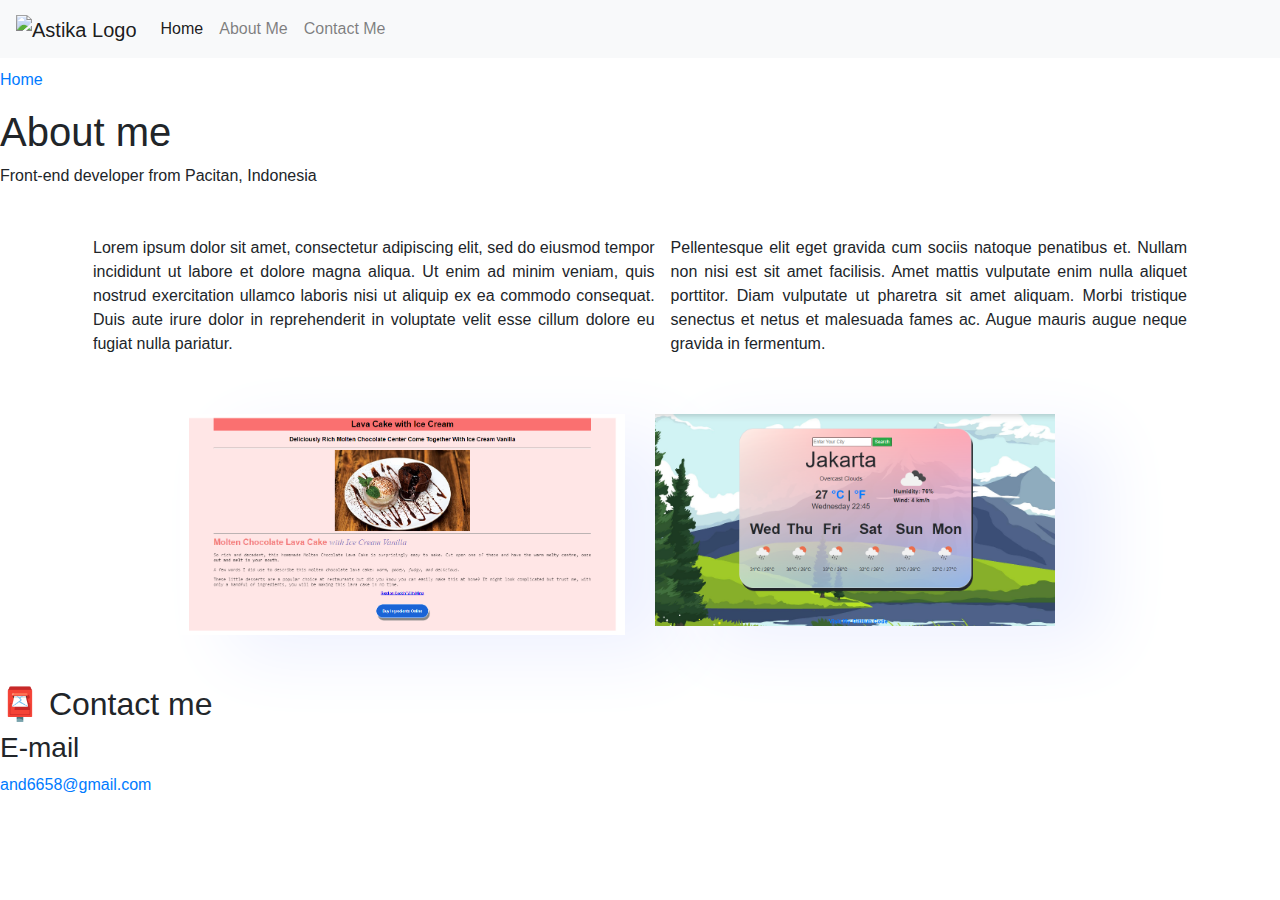
==== about.html @ c6378408 "Add files via upload" ====
<!DOCTYPE html>
<html lang="en">
  <head>
    <meta charset="UTF-8" />
    <meta name="viewport" content="width=device-width, initial-scale=1.0" />
    <meta http-equiv="X-UA-Compatible" content="ie=edge" />
    <link href="style.css" rel="stylesheet" type="text/css" />
    <title>About</title>
    <!-- CSS only -->
    <link
      rel="stylesheet"
      href="https://cdn.jsdelivr.net/npm/bootstrap@4.3.1/dist/css/bootstrap.min.css"
      integrity="sha384-ggOyR0iXCbMQv3Xipma34MD+dH/1fQ784/j6cY/iJTQUOhcWr7x9JvoRxT2MZw1T"
      crossorigin="anonymous"
    />
    <!-- JavaScript Bundle with Popper -->
    <script
      src="https://code.jquery.com/jquery-3.3.1.slim.min.js"
      integrity="sha384-q8i/X+965DzO0rT7abK41JStQIAqVgRVzpbzo5smXKp4YfRvH+8abtTE1Pi6jizo"
      crossorigin="anonymous"
    ></script>
    <script
      src="https://cdn.jsdelivr.net/npm/popper.js@1.14.7/dist/umd/popper.min.js"
      integrity="sha384-UO2eT0CpHqdSJQ6hJty5KVphtPhzWj9WO1clHTMGa3JDZwrnQq4sF86dIHNDz0W1"
      crossorigin="anonymous"
    ></script>
    <script
      src="https://cdn.jsdelivr.net/npm/bootstrap@4.3.1/dist/js/bootstrap.min.js"
      integrity="sha384-JjSmVgyd0p3pXB1rRibZUAYoIIy6OrQ6VrjIEaFf/nJGzIxFDsf4x0xIM+B07jRM"
      crossorigin="anonymous"
    ></script>
  </head>
  <body>
    <nav class="navbar navbar-expand-lg navbar-light bg-light">
    <a class="navbar-brand" href="index.html">
      <img src="logo.png" width="100" alt="Astika Logo" />
    </a>

      <button
        class="navbar-toggler"
        type="button"
        data-toggle="collapse"
        data-target="#navbarNav"
        aria-controls="navbarNav"
        aria-expanded="false"
        aria-label="Toggle navigation"
      >
        <span class="navbar-toggler-icon"></span>
      </button>
      <div class="collapse navbar-collapse" id="navbarNav">
        <ul class="navbar-nav">
          <li class="nav-item active">
            <a class="nav-link" href="index.html"
              >Home <span class="sr-only">(current)</span></a
            >
          </li>
          <li class="nav-item">
            <a class="nav-link" href="about.html#about-me">About Me</a>
          </li>
          <li class="nav-item">
            <a class="nav-link" href="about.html#contact-me">Contact Me</a>
          </li>
        </ul>
      </div>
    </nav>
    <p class="homepage"><a href="index.html" id="homepage">Home</a></p>
    <h1 class="about-me" id="about-me">About me</h1>
    <p class="from-pacitan">Front-end developer from Pacitan, Indonesia</p>
  </br>
  <div class="container">
    <div class="d-flex flex-row">
      <div class="p-2 text-justify">
      Lorem ipsum dolor sit amet, consectetur adipiscing elit, sed do eiusmod tempor incididunt ut labore et dolore magna aliqua. 
      Ut enim ad minim veniam, quis nostrud exercitation ullamco laboris nisi ut aliquip ex ea commodo consequat. 
      Duis aute irure dolor in reprehenderit in voluptate velit esse cillum dolore eu fugiat nulla pariatur. 
      </div>
      <div class="p-2 text-justify">
      Pellentesque elit eget gravida cum sociis natoque penatibus et. 
      Nullam non nisi est sit amet facilisis. 
      Amet mattis vulputate enim nulla aliquet porttitor. 
      Diam vulputate ut pharetra sit amet aliquam. Morbi tristique senectus et netus et malesuada fames ac. 
      Augue mauris augue neque gravida in fermentum. 
    </div>
    </div>
  </div>

   <div class="container">
      <div class="row justify-content-md-center">
        <div class="col-md-5">
          <img src="work1.PNG"  text-center width="500px" class="img-fluid" />
        </div>
        <div class="col-md-5">
          <img src="work2.PNG" text-center width="400px" class="img-fluid" />
        </div>
      </div>
    </div>

      <h2 class="contact-id" id="contact-id" >📮 Contact me</h2>
      <h3 class="my-contact">E-mail</h3>
        <p class="emailadrs"><a href="mailto:and6658@gmail.com">and6658@gmail.com</a></p>
  </body>
</html>
---- style.css ----
:root {
  --primary-color: #e0144c;
  --secondary-color: white;
  --box-shadow: 5px 5px #888888;
}

.navbar {
  margin-bottom: 10px;
}

h1.text-center {
  font-size: 100px;
  font-weight: bold;
}

h2.text-center {
  margin-top: 75px;
  font-size: 50px;
}

.front {
  text-align: center;
  color: #3c4048;
  font-size: 25px;
}

.flag {
  box-shadow: 5px 5px #888888;
}

.button {
  display: flex;
  flex-direction: row;
  justify-content: center;
  margin-top: 40px;
}

.button :link {
  color: var(--secondary-color);
  text-decoration: none;
}

.button :hover {
  color: var(--primary-color);
  background-color: azure;
}

.a {
  margin: 40px;
  margin-bottom: 100px;
  padding: 10px 20px;
  border-radius: 8px;
  font-size: 20px;
  box-shadow: var(--box-shadow);
  background-color: var(--primary-color);
}

.img-fluid {
  box-shadow: 50px 20px 75px #eef1ff;
}

.container {
  margin-bottom: 50px;
}

@media (max-width: 700px) {
  .text-center {
    position: relative;
    top: -60px;
    font-size: 1em;
  }
}
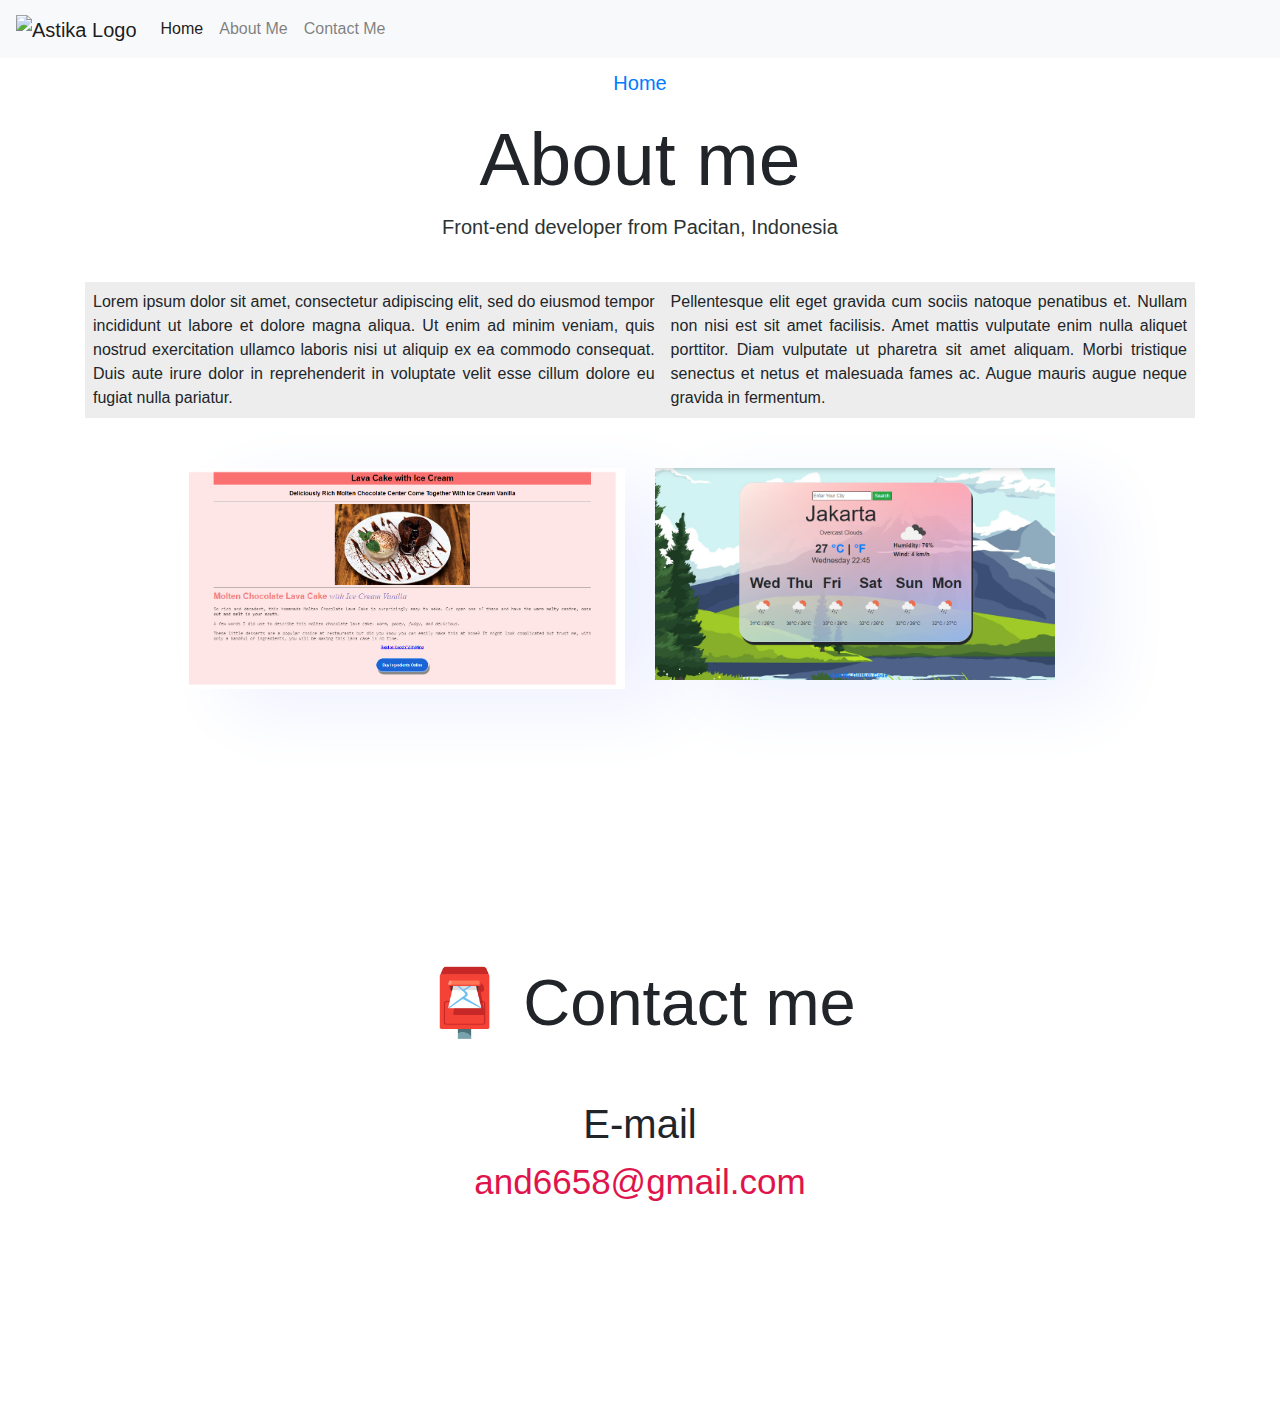
==== commit 885b623a: "Update about.html" ====
--- a/about.html
+++ b/about.html
@@ -58,7 +58,7 @@
             <a class="nav-link" href="about.html#about-me">About Me</a>
           </li>
           <li class="nav-item">
-            <a class="nav-link" href="about.html#contact-me">Contact Me</a>
+            <a class="nav-link" href="about.html#contact-id">Contact Me</a>
           </li>
         </ul>
       </div>
@@ -99,4 +99,4 @@
       <h3 class="my-contact">E-mail</h3>
         <p class="emailadrs"><a href="mailto:and6658@gmail.com">and6658@gmail.com</a></p>
   </body>
-</html>+</html>
--- a/style.css
+++ b/style.css
@@ -70,3 +70,50 @@
     font-size: 1em;
   }
 }
+
+.homepage {
+  margin-top: 0px;
+  text-align: center;
+  font-size: 20px;
+}
+
+.about-me {
+  margin-top: 10px;
+  text-align: center;
+  font-size: 75px;
+}
+
+.from-pacitan {
+  text-align: center;
+  color: #2c3333;
+  font-weight: lighter;
+  font-size: 20px;
+}
+
+.d-flex {
+  background-color: #ededed;
+}
+
+.contact-id {
+  text-align: center;
+  margin-top: 275px;
+  font-size: 65px;
+}
+
+.my-contact {
+  position: relative;
+  text-align: center;
+  top: 50px;
+  font-size: 40px;
+}
+
+.emailadrs {
+  text-align: center;
+  margin-bottom: 170px;
+  padding: 50px;
+  font-size: 35px;
+}
+
+.emailadrs :link {
+  color: var(--primary-color);
+}
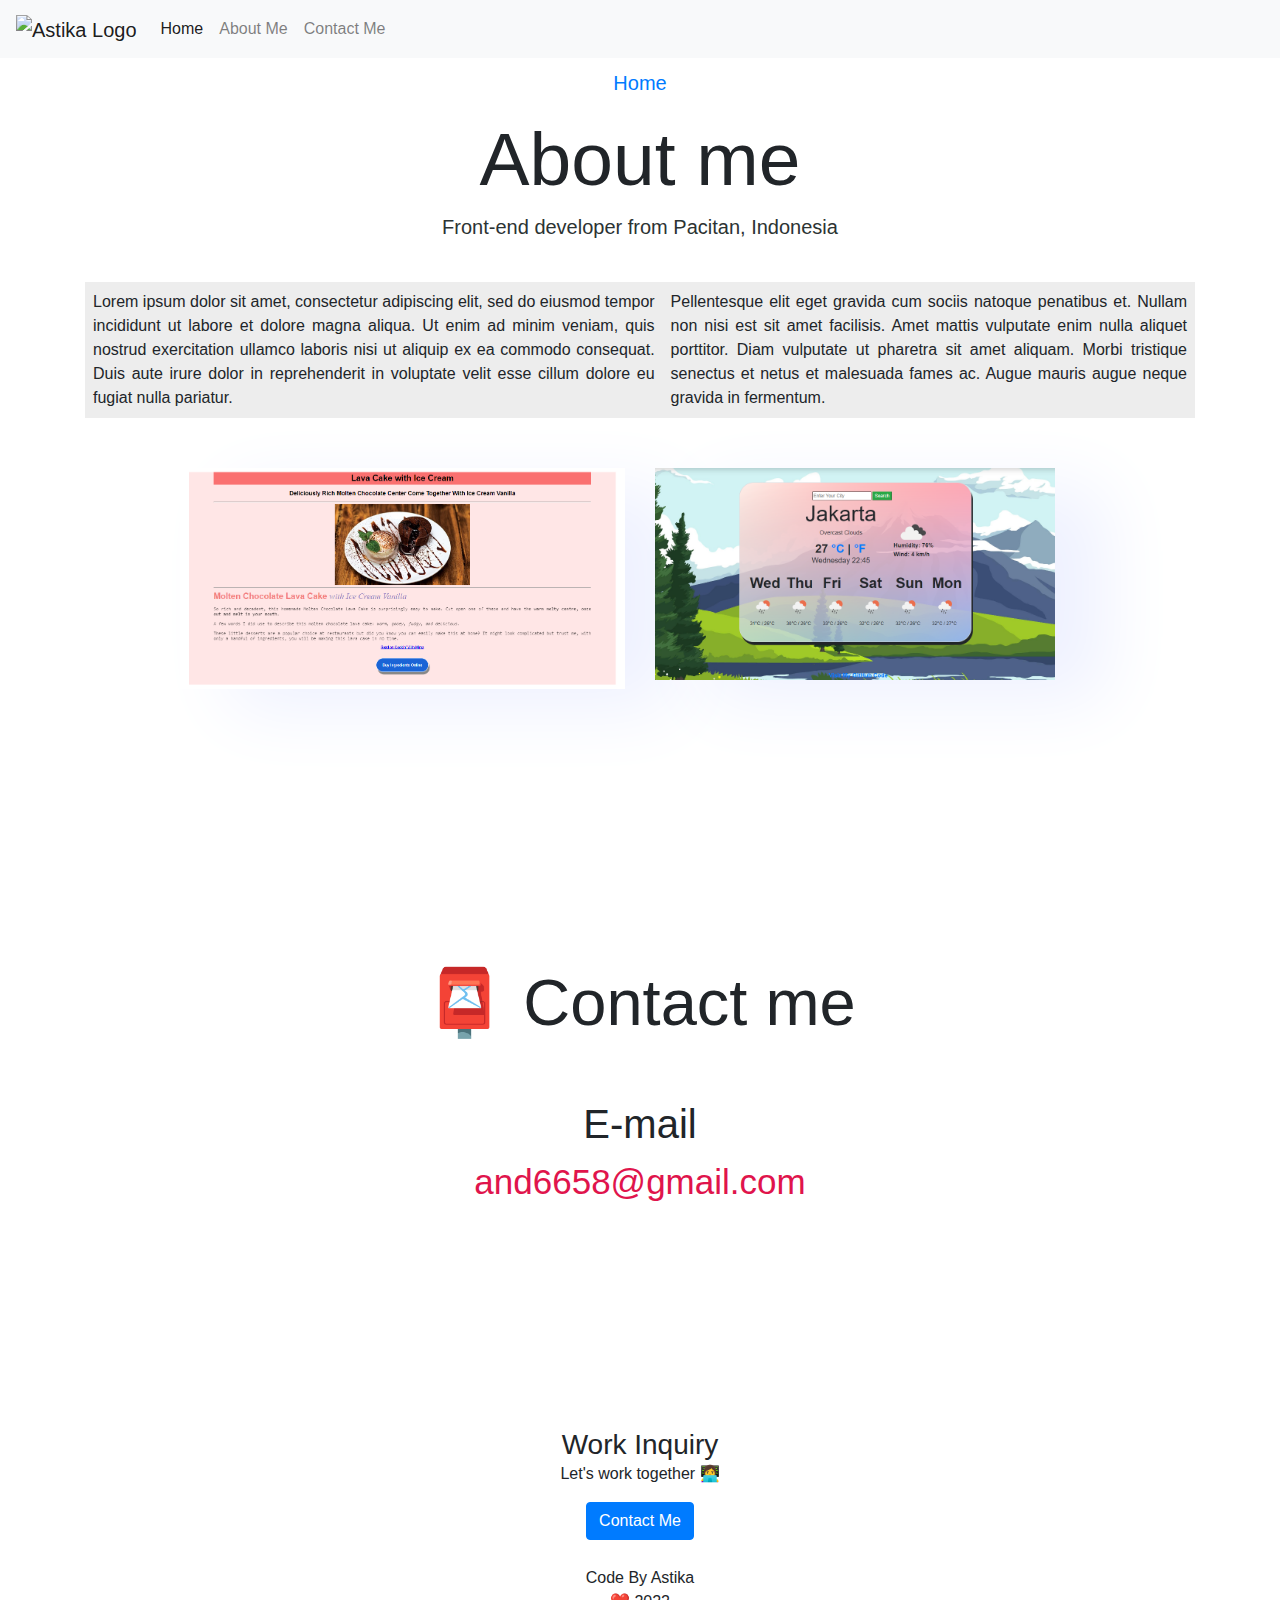
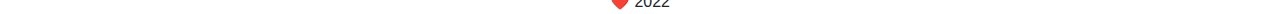
==== commit 03393b9f: "Update about.html" ====
--- a/about.html
+++ b/about.html
@@ -29,6 +29,31 @@
       integrity="sha384-JjSmVgyd0p3pXB1rRibZUAYoIIy6OrQ6VrjIEaFf/nJGzIxFDsf4x0xIM+B07jRM"
       crossorigin="anonymous"
     ></script>
+      <script
+        src="https://kit.fontawesome.com/552691e86c.js"
+        crossorigin="anonymous"
+      ></script>
+        <link
+      rel="apple-touch-icon"
+      sizes="180x180"
+      href="https://emojipedia-us.s3.dualstack.us-west-1.amazonaws.com/thumbs/120/apple/325/woman-technologist_1f469-200d-1f4bb.png"
+    />
+    <link
+      rel="icon"
+      type="image/png"
+      sizes="32x32"
+      href="https://emojipedia-us.s3.dualstack.us-west-1.amazonaws.com/thumbs/120/apple/325/woman-technologist_1f469-200d-1f4bb.png"
+    />
+    <link
+      rel="icon"
+      type="image/png"
+      sizes="16x16"
+      href="https://emojipedia-us.s3.dualstack.us-west-1.amazonaws.com/thumbs/120/apple/325/woman-technologist_1f469-200d-1f4bb.png"
+    />
+    <link
+      rel="manifest"
+      href="https://emojipedia-us.s3.dualstack.us-west-1.amazonaws.com/thumbs/120/apple/325/woman-technologist_1f469-200d-1f4bb.png"
+    />
   </head>
   <body>
     <nav class="navbar navbar-expand-lg navbar-light bg-light">
@@ -99,4 +124,44 @@
       <h3 class="my-contact">E-mail</h3>
         <p class="emailadrs"><a href="mailto:and6658@gmail.com">and6658@gmail.com</a></p>
   </body>
+
+ <footer>
+        <div class="contact-box">
+
+          <div>
+            <h3 class="text-center mb-0">Work Inquiry</h3>
+            <p class="text-center mt-0">Let's work together 👩‍💻</p>
+          </div>
+
+          <div class="text-center mb-0">
+            <a class="btn btn-primary" href="about.html#contact-id" role="button">Contact Me</a>
+          </div>
+
+          <div class="icon text-center mt-0 mb-0">
+            <span class="mb-4">
+             <a
+              class="btn btn-link btn-floating btn-lg text-dark m-1"
+              href="https://www.linkedin.com/in/astika-wf/"
+              role="button"
+              data-mdb-ripple-color="dark"
+              ><i class="fab fa-linkedin"></i
+              ></a>
+
+             <a
+              class="btn btn-link btn-floating btn-lg text-dark m-1"
+              href="https://github.com/astika-wf"
+              role="button"
+              data-mdb-ripple-color="dark"
+              ><i class="fab fa-github"></i
+              ></a>
+            </span>
+
+            <div class="code-by text-center mt-0">
+               Code By Astika </br>
+               ❤️ 2022
+            </div>
+
+          </div>
+</footer>
+
 </html>
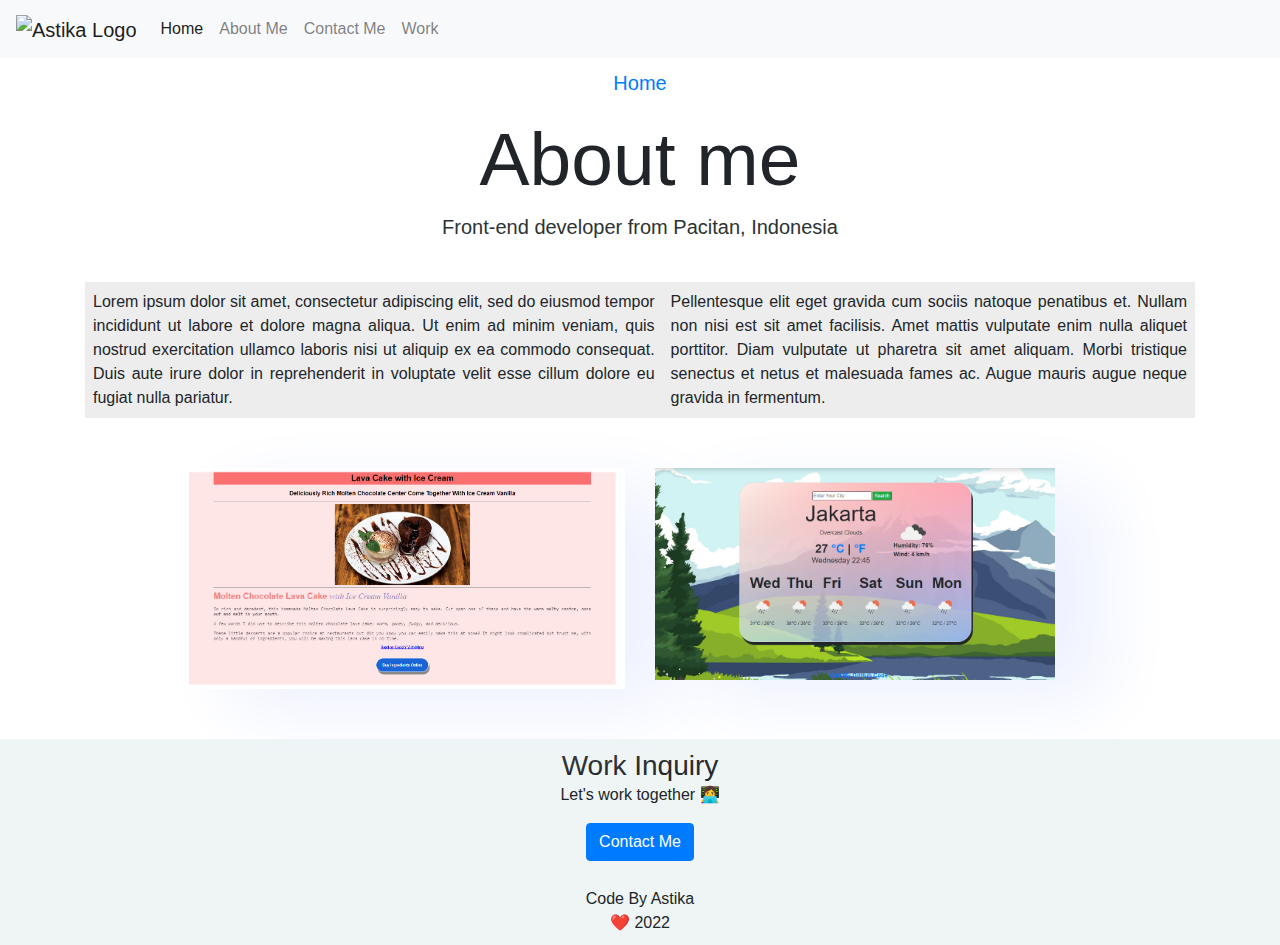
==== commit 3e36e674: "Add files via upload" ====
--- a/about.html
+++ b/about.html
@@ -4,6 +4,9 @@
     <meta charset="UTF-8" />
     <meta name="viewport" content="width=device-width, initial-scale=1.0" />
     <meta http-equiv="X-UA-Compatible" content="ie=edge" />
+    <meta name="description" content="Free Web tutorials Website Portfolio">
+    <meta name="keywords" content="HTML, CSS, JavaScript, Responsive">
+    <meta name="author" content="Portfolio Astika">
     <link href="style.css" rel="stylesheet" type="text/css" />
     <title>About</title>
     <!-- CSS only -->
@@ -80,10 +83,13 @@
             >
           </li>
           <li class="nav-item">
-            <a class="nav-link" href="about.html#about-me">About Me</a>
+            <a class="nav-link" href="about.html">About Me</a>
           </li>
           <li class="nav-item">
-            <a class="nav-link" href="about.html#contact-id">Contact Me</a>
+            <a class="nav-link" href="contact.html">Contact Me</a>
+          </li>
+          <li class="nav-item">
+            <a class="nav-link" href="work.html">Work</a>
           </li>
         </ul>
       </div>
@@ -120,9 +126,6 @@
       </div>
     </div>
 
-      <h2 class="contact-id" id="contact-id" >📮 Contact me</h2>
-      <h3 class="my-contact">E-mail</h3>
-        <p class="emailadrs"><a href="mailto:and6658@gmail.com">and6658@gmail.com</a></p>
   </body>
 
  <footer>
@@ -134,7 +137,7 @@
           </div>
 
           <div class="text-center mb-0">
-            <a class="btn btn-primary" href="about.html#contact-id" role="button">Contact Me</a>
+            <a class="btn btn-primary" href="contact.html" role="button">Contact Me</a>
           </div>
 
           <div class="icon text-center mt-0 mb-0">
@@ -164,4 +167,4 @@
           </div>
 </footer>
 
-</html>
+</html>--- a/style.css
+++ b/style.css
@@ -2,6 +2,10 @@
   --primary-color: #e0144c;
   --secondary-color: white;
   --box-shadow: 5px 5px #888888;
+}
+
+body {
+  margin: auto;
 }
 
 .navbar {
@@ -55,6 +59,14 @@
   background-color: var(--primary-color);
 }
 
+.profile {
+  position: relative;
+  margin-left: 20px;
+  top: 10px;
+  width: 80%;
+  box-shadow: 50px 20px 75px #eef1ff;
+}
+
 .img-fluid {
   box-shadow: 50px 20px 75px #eef1ff;
 }
@@ -64,7 +76,7 @@
 }
 
 @media (max-width: 700px) {
-  .text-center {
+  .my-portofolio .text-center {
     position: relative;
     top: -60px;
     font-size: 1em;
@@ -96,7 +108,7 @@
 
 .contact-id {
   text-align: center;
-  margin-top: 275px;
+  margin-top: 100px;
   font-size: 65px;
 }
 
@@ -117,3 +129,12 @@
 .emailadrs :link {
   color: var(--primary-color);
 }
+
+footer {
+  margin-top: 20px;
+}
+
+.contact-box {
+  background: #eff5f5;
+  padding: 10px;
+}
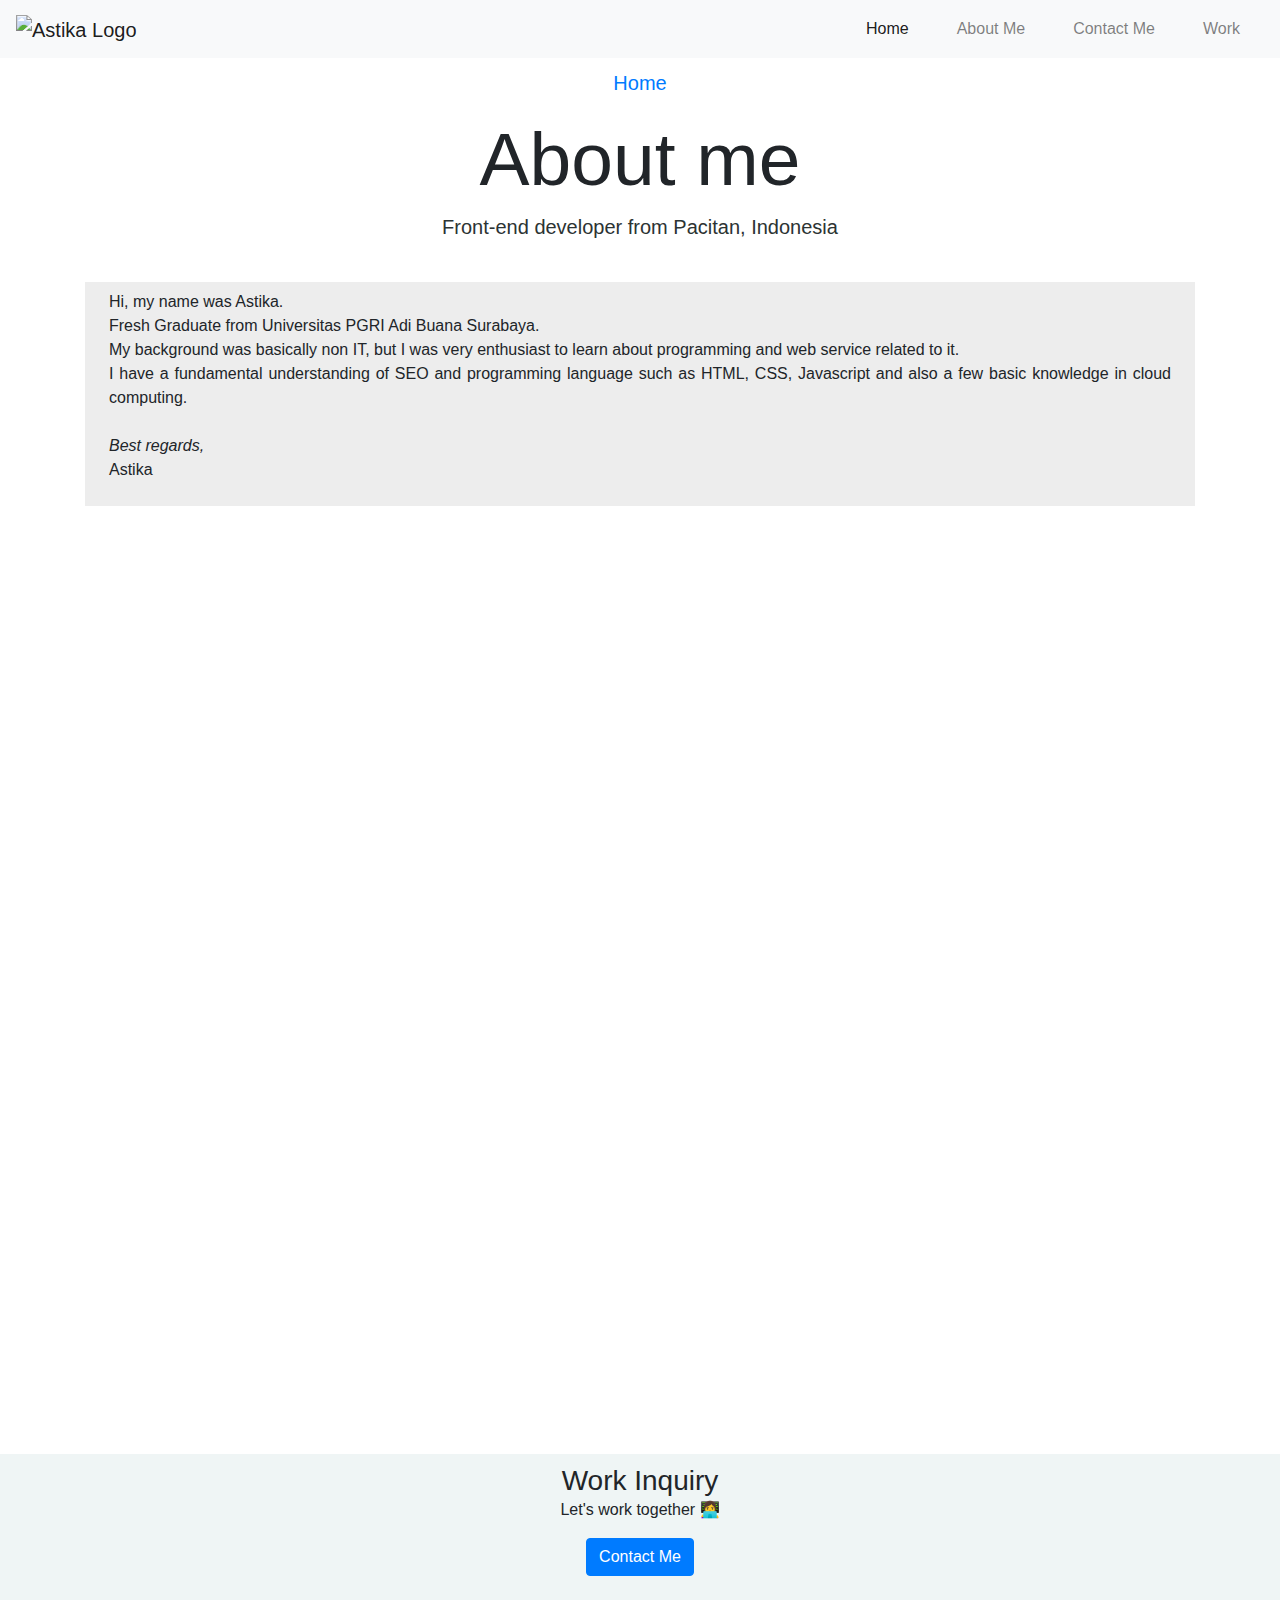
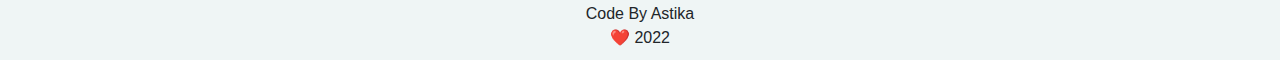
==== commit 348df387: "Add files via upload" ====
--- a/about.html
+++ b/about.html
@@ -8,7 +8,7 @@
     <meta name="keywords" content="HTML, CSS, JavaScript, Responsive">
     <meta name="author" content="Portfolio Astika">
     <link href="style.css" rel="stylesheet" type="text/css" />
-    <title>About</title>
+    <title>Portfolio Astika</title>
     <!-- CSS only -->
     <link
       rel="stylesheet"
@@ -59,10 +59,10 @@
     />
   </head>
   <body>
-    <nav class="navbar navbar-expand-lg navbar-light bg-light">
-    <a class="navbar-brand" href="index.html">
-      <img src="logo.png" width="100" alt="Astika Logo" />
-    </a>
+       <nav class="navbar navbar-expand-lg navbar-light bg-light">
+      <a class="navbar-brand" href="index.html">
+        <img src="logo.png" width="100" alt="Astika Logo" />
+      </a>
 
       <button
         class="navbar-toggler"
@@ -76,52 +76,54 @@
         <span class="navbar-toggler-icon"></span>
       </button>
       <div class="collapse navbar-collapse" id="navbarNav">
-        <ul class="navbar-nav">
+        <ul class="navbar-nav ml-auto ">
           <li class="nav-item active">
-            <a class="nav-link" href="index.html"
+            
+            <a class="nav-link mx-3" href="index.html"
               >Home <span class="sr-only">(current)</span></a
             >
           </li>
-          <li class="nav-item">
+          <li class="nav-item mx-3">
             <a class="nav-link" href="about.html">About Me</a>
           </li>
-          <li class="nav-item">
+          <li class="nav-item mx-3">
             <a class="nav-link" href="contact.html">Contact Me</a>
           </li>
-          <li class="nav-item">
+          <li class="nav-item mx-3">
             <a class="nav-link" href="work.html">Work</a>
           </li>
         </ul>
       </div>
     </nav>
+
+    <div class="about">
     <p class="homepage"><a href="index.html" id="homepage">Home</a></p>
     <h1 class="about-me" id="about-me">About me</h1>
     <p class="from-pacitan">Front-end developer from Pacitan, Indonesia</p>
   </br>
+
   <div class="container">
     <div class="d-flex flex-row">
-      <div class="p-2 text-justify">
-      Lorem ipsum dolor sit amet, consectetur adipiscing elit, sed do eiusmod tempor incididunt ut labore et dolore magna aliqua. 
-      Ut enim ad minim veniam, quis nostrud exercitation ullamco laboris nisi ut aliquip ex ea commodo consequat. 
-      Duis aute irure dolor in reprehenderit in voluptate velit esse cillum dolore eu fugiat nulla pariatur. 
+      
+      <div class="p-2 ml-3 mr-3 mb-3 text-justify">
+      Hi, my name was Astika.<br/>
+      Fresh Graduate from Universitas PGRI Adi Buana Surabaya.<br/>
+      My background was basically non IT, but I was very enthusiast
+      to learn about programming and web service related to it.<br/>
+      I have a fundamental understanding of SEO and programming language such as HTML, CSS, Javascript
+      and also a few basic knowledge in cloud computing.<br/><br/>
+      <em>Best regards,</em><br/>
+       Astika
       </div>
-      <div class="p-2 text-justify">
-      Pellentesque elit eget gravida cum sociis natoque penatibus et. 
-      Nullam non nisi est sit amet facilisis. 
-      Amet mattis vulputate enim nulla aliquet porttitor. 
-      Diam vulputate ut pharetra sit amet aliquam. Morbi tristique senectus et netus et malesuada fames ac. 
-      Augue mauris augue neque gravida in fermentum. 
-    </div>
+
     </div>
   </div>
+</div>
 
    <div class="container">
-      <div class="row justify-content-md-center">
-        <div class="col-md-5">
-          <img src="work1.PNG"  text-center width="500px" class="img-fluid" />
-        </div>
-        <div class="col-md-5">
-          <img src="work2.PNG" text-center width="400px" class="img-fluid" />
+      <div class="row ml-3 mr-3 justify-content-md-center">
+        <div class="embed-responsive embed-responsive-4by3">
+            <iframe class="embed-responsive-item" src="cv.pdf" allowfullscreen></iframe>
         </div>
       </div>
     </div>
--- a/style.css
+++ b/style.css
@@ -2,10 +2,6 @@
   --primary-color: #e0144c;
   --secondary-color: white;
   --box-shadow: 5px 5px #888888;
-}
-
-body {
-  margin: auto;
 }
 
 .navbar {
@@ -18,7 +14,7 @@
 }
 
 h2.text-center {
-  margin-top: 75px;
+  margin-top: 30px;
   font-size: 50px;
 }
 
@@ -36,7 +32,7 @@
   display: flex;
   flex-direction: row;
   justify-content: center;
-  margin-top: 40px;
+  margin-top: 20px;
 }
 
 .button :link {
@@ -60,9 +56,6 @@
 }
 
 .profile {
-  position: relative;
-  margin-left: 20px;
-  top: 10px;
   width: 80%;
   box-shadow: 50px 20px 75px #eef1ff;
 }
@@ -76,10 +69,57 @@
 }
 
 @media (max-width: 700px) {
+  .my-portofolio .col-md-6 {
+    margin-bottom: 30px;
+  }
+
   .my-portofolio .text-center {
     position: relative;
-    top: -60px;
+    top: -45px;
     font-size: 1em;
+  }
+
+  .profile {
+    display: block;
+    margin-left: auto;
+    margin-right: auto;
+    width: 80%;
+    box-shadow: 50px 20px 75px #eef1ff;
+  }
+
+  .about {
+    display: block;
+    margin-left: auto;
+    margin-right: auto;
+    width: 95%;
+  }
+
+  .contact-id {
+    display: block;
+    margin-left: auto;
+    margin-right: auto;
+    width: 80%;
+  }
+
+  .my-contact {
+    display: block;
+    margin-left: auto;
+    margin-right: auto;
+    width: 80%;
+  }
+
+  .desc {
+    position: relative;
+    bottom: 30px;
+  }
+
+  .primary-link {
+    position: relative;
+    bottom: 20px;
+  }
+
+  .emailadrs :link {
+    font-size: 80%;
   }
 }
 
@@ -131,7 +171,7 @@
 }
 
 footer {
-  margin-top: 20px;
+  margin-top: 90px;
 }
 
 .contact-box {
